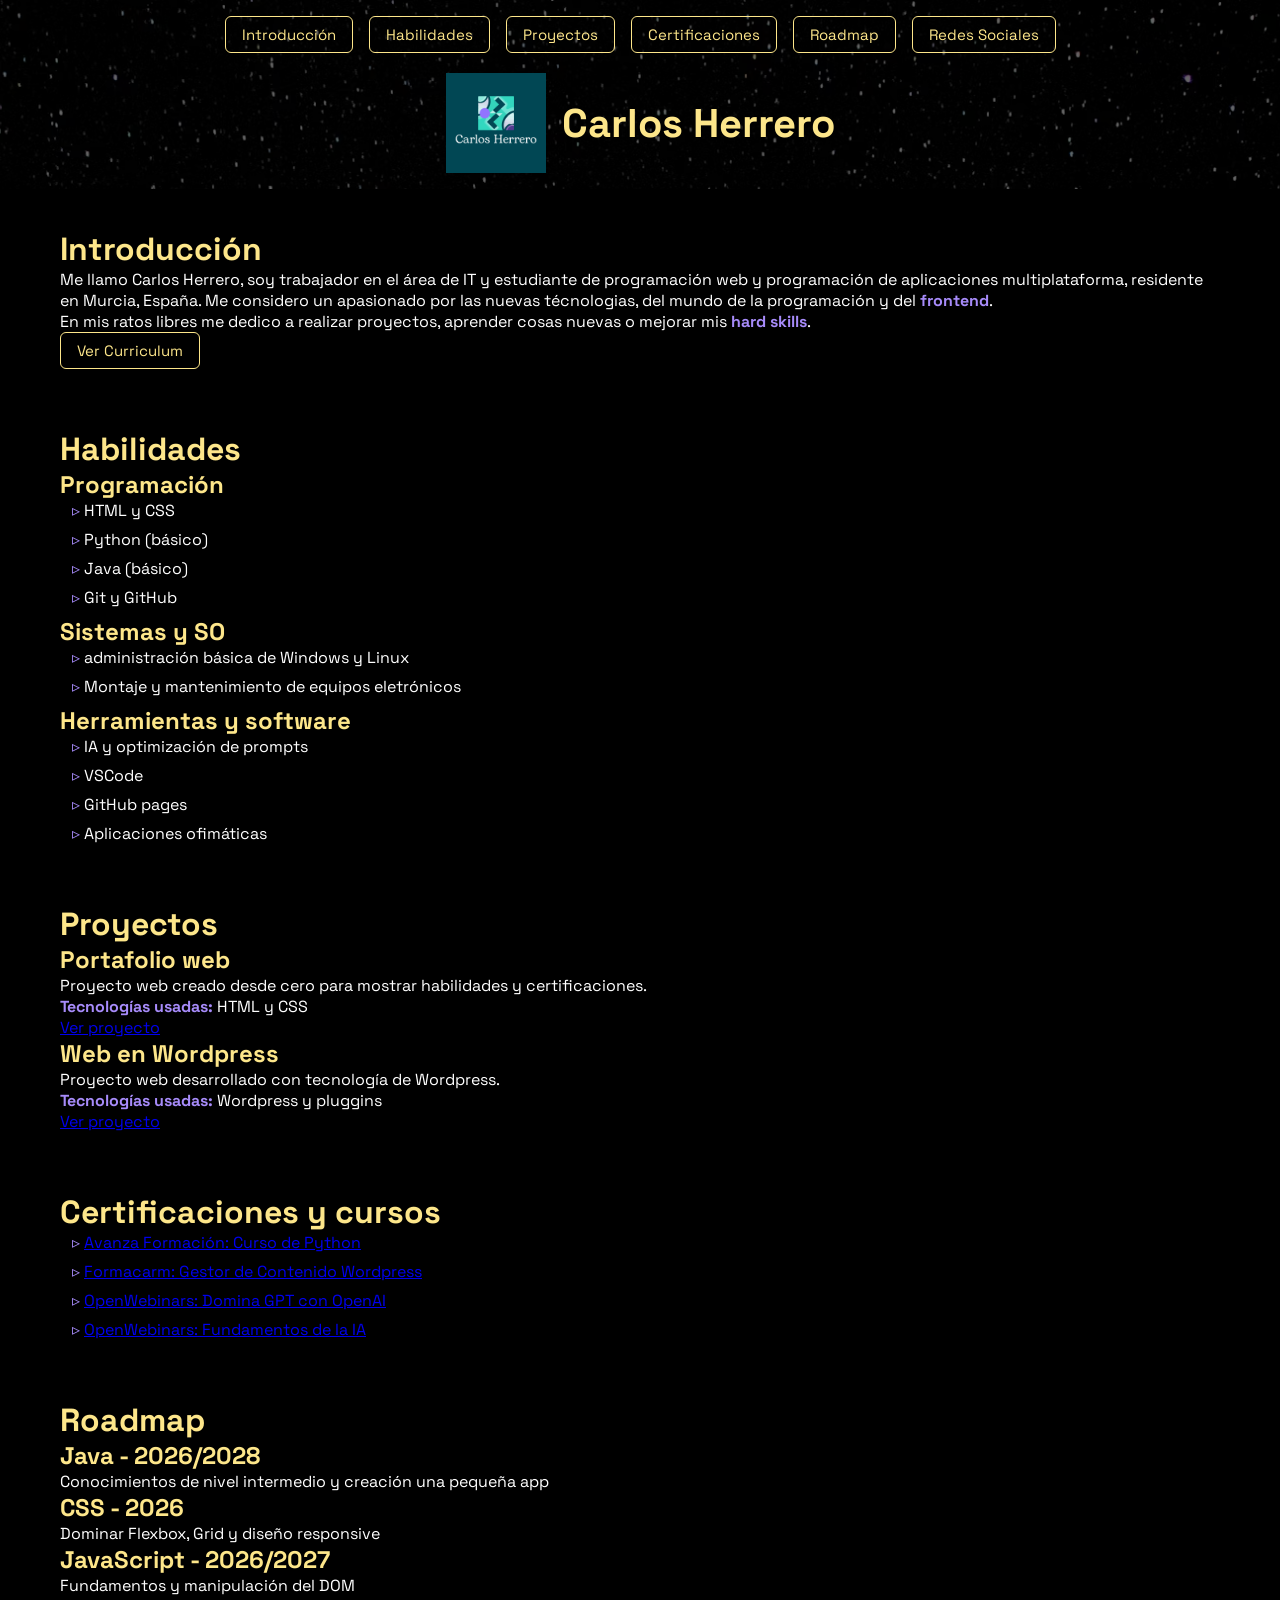
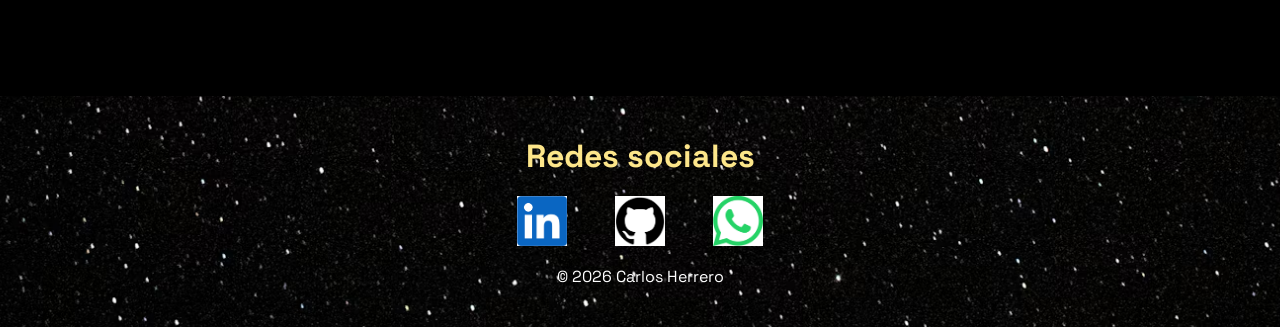
==== index.html @ c8655edd "Update CV link in index.html" ====
<!DOCTYPE html>
<html lang="es">

    <head>
        <meta charset="UTF-8">
        <meta name="viewport" content="width=device-width, initial-scale=1.0">
        <title>Portafolio de Carlos Herrero</title>
        <meta name="description" content="En esta página voy a diseñar mi portafolio profesional">
        <link rel="stylesheet" href="style.css">
    </head>

    <body>
        <!--Enlaces de la sección de introducción a HTML y su documentación
        https://www.w3.org/html/
        https://html.spec.whatwg.org/
        https://www.w3.org/blog/news/archives...
        https://developer.mozilla.org/es/docs...
        HTML Reference - https://htmlreference.io/Caracteres 
        especiales HTML - https://desarrolloweb.com/articulos/1...
        -->
      
        <header>
            
            <nav>
                    
                <button><a href="#introduccion">Introducción</a></button>
                <button><a href="#habilidades">Habilidades</a></button>
                <button><a href="#proyectos">Proyectos</a></button>
                <button><a href="#certificaciones">Certificaciones</a></button>
                <button><a href="#roadmap">Roadmap</a></button>
                <button><a href="#redessociales">Redes Sociales</a></button>
                 
            </nav> 
            <div class="logo-h1">
                <img class="logo" src="Imagenes/Portafolio de Diseño y Desarrollo Frontend Moderno.png" alt="Logotipo de Carlos Herrero">
            <h1>Carlos Herrero</h1>
            </div>

        </header>
        <main>            
            <section id="introduccion">
                <h2>Introducción</h2>
                <p>
                    Me llamo Carlos Herrero, soy trabajador en el área de IT y estudiante de programación web y programación de aplicaciones multiplataforma, residente en Murcia, España. Me considero un apasionado por las nuevas técnologias, del mundo de la programación y del <strong>frontend</strong>.<br>
                    En mis ratos libres me dedico a realizar proyectos, aprender cosas nuevas o mejorar mis <strong>hard skills</strong>.
                </p>
                <div class="boton-cv">
                    <button><a href="Imagenes/CV con QR.pdf" target="_blank" rel="noopener noreferrer">Ver Curriculum</a></button>
                </div>
            </section>
            
            <section id="habilidades">
                <h2>Habilidades</h2>
                <h3>Programación</h3>
                <ul>
                    <li>HTML y CSS</li>
                    <li>Python (básico)</li>
                    <li>Java (básico)</li>
                    <li>Git y GitHub</li>
                </ul>
                <h3>Sistemas y SO</h3>
                <ul>
                    <li>administración básica de Windows y Linux</li>
                    <li>Montaje y mantenimiento de equipos eletrónicos</li>
                </ul>
                <h3>Herramientas y software</h3>
                <ul>
                    <li>IA y optimización de prompts</li>
                    <li>VSCode</li>
                    <li>GitHub pages</li>
                    <li>Aplicaciones ofimáticas</li>
                </ul>
            </section>
            
            <section id="proyectos">
                <h2>Proyectos</h2>
                <article>
                    <h3>Portafolio web</h3>
                    <p>
                        Proyecto web creado desde cero para mostrar habilidades y certificaciones.
                    </p>
                    <p><strong> Tecnologías usadas:</strong> HTML y CSS</p>
                    <a href="https://github.com/HerreroDevWeb/carlos.github.io" target="_blank" rel="noopener noreferrer">Ver proyecto</a>
                </article>
                <article>
                    <h3>Web en Wordpress</h3>
                    <p>
                        Proyecto web desarrollado con tecnología de Wordpress.
                    </p>
                    <p><strong>Tecnologías usadas:</strong> Wordpress y pluggins</p>
                    <a href="http://carlos-herrero.kesug.com/WP1/" target="_blank" rel="noopener noreferrer">Ver proyecto</a>
                </article>
            </section>
            
            <section id="certificaciones">
                <h2>Certificaciones y cursos</h2>
                <ul>
                    <li><a href="Imagenes/DIPLOMA AVANZA CARLOS.pdf" target="_blank" rel="noopener noreferrer">Avanza Formación: Curso de Python</a></li>
                    <li><a href="Imagenes\certificado_150782_244.pdf" target="_blank" rel="noopener noreferrer">Formacarm: Gestor de Contenido Wordpress</a></li>
                    <li><a href="Imagenes\certificado_dominando_chatgpt_con_la_api_de_openai (1).pdf" target="_blank" rel="noopener noreferrer">OpenWebinars: Domina GPT con OpenAI</a></li>
                    <li><a href="Imagenes\certificado_fundamentos_de_la_inteligencia_artificial (1).pdf" target="_blank" rel="noopener noreferrer">OpenWebinars: Fundamentos de la IA</a></li>
                </ul>
            </section>
            
            <section id="roadmap">
                <h2>Roadmap</h2>
                <h3>Java - 2026/2028</h3>
                <p>
                    Conocimientos de nivel intermedio y creación una pequeña app
                </p>
                <h3>CSS - 2026</h3>
                <p>
                    Dominar Flexbox, Grid y diseño responsive
                </p>
                <h3>JavaScript - 2026/2027</h3>
                <p>
                    Fundamentos y manipulación del DOM
                </p>
            </section>
        </main>
        <footer id="redessociales">
            <h2>Redes sociales</h2>
            <div class="iconos-redes">
                <a href="https://www.linkedin.com/in/carlos-herrero-solá" target="_blank" rel="noopener noreferrer"><img class="redes" src="Imagenes\Linkedin.png" alt="Linkedin"></a><br>
                <a href="https://github.com/HerreroDevWeb" target="_blank" rel="noopener noreferrer"><img class="redes" src="Imagenes\GitHub.png" alt="GitHub"></a><br>
                <a href="https://wa.me/34613026370" target="_blank" rel="noopener noreferrer"><img class="redes" src="Imagenes\whatsapp (1).png" alt="WhatsApp"></a>
            </div>
            <p>© 2026 Carlos Herrero</p>
        </footer>
    </body>
</html>
---- style.css ----
@import url("https://fonts.googleapis.com/css2?family=Space+Grotesk&display=swap");
/*-----------Variables y Reset----------------*/
* {
    margin: 0;
    padding: 0;
    box-sizing: border-box;
}

:root {

} 
/*----------------Estilos Generales------------------*/
body {
    background-image: url(Imagenes/espacio.avif); /*Añade una imagen de fondo de pantalla*/
    background-size: cover;
    background-position: center;
    min-height: 100vh;
    font-family: "Space Grotesk", sans-serif;
} 

body h2 {
    color: #fde68a;
    font-size: 32px;
}

body h3 {
    color:#fde68a;
    font-size: 24px;
}
/*------------------Header------------------*/
header .logo {
    width: 100px;
    height: 100px;
}

.logo-h1 {
    display: flex;
    align-items: center;
    gap: 16px;
}

header {
    display: flex; /*Coloca los objetos en horizontal*/
    align-items: center; /*Centra los elementos*/
    justify-content: space-between; /*Distribuye los elementos horizontales empujando el primero a la izquierda y el últim a la derecha*/
    padding: 16px 32px; /*Añade espacio interior en el header*/
    background-color: rgba(0,0,0,0.6);
    /*backdrop-filter: blur(0px); Efecto cristal*/
    flex-direction: column; /* apila elementos en vertical */
    gap: 20px; /*Crea espacio*/
}

h1 {
    color:#fde68a;
    font-size: 40px;
    text-align: center;
}

header nav {
    display: flex;
    gap: 16px;
}

header nav button {
    background-color: transparent;
    border: 1px solid #fde68a;
    border-radius: 6px;
    padding: 8px 16px;
    cursor: pointer; /*Cursor de mano al pasar*/
} 

header nav button a {
    color: #fde68a;
    text-decoration: none;
    font-family: "Space Grotesk", sans-serif;
    font-size: 15px;
}

header nav button:hover {
    background-color: #fde68a; /*Fondo amarillo al pasar el cursos*/
}

header nav button:hover a {
    color: black;
}

/*-------------Main y secciones-----------------*/
main {
    background-color: black;
    padding: 40px 60px; /*Añade espacio interior*/
}

main p {
    font-size: 16px;
    color: white;
}

main p strong {
    color: #a78bfa;
}

main ul li {
    color: white;
    margin-bottom: 8px; /*Espacio entre items */
    list-style: none; /*quita el punto negro */
    padding-left: 12px;
}

main ul li::before {
    content: "▹ "; /*Añade un simbolo*/
    color: #a78bfa;
}

section {
    color: white;
    margin-bottom: 60px; /*Espacio entre secciones*/
} 
/*-------------Componentes---------*/

button {
     background-color: transparent;
    border: 1px solid #fde68a;
    border-radius: 6px;
    padding: 8px 16px;
    cursor: pointer; /*Cursor de mano al pasar*/
}

button a {
    color: #fde68a;
    text-decoration: none;
    font-family: "Space Grotesk", sans-serif;
    font-size: 15px;
}

button:hover {
    background-color: #fde68a; /*Fondo amarillo al pasar el cursos*/
}

button:hover a {
    color: black;
}

.boton-cv {
    padding: 0px;
}

/*---------------Footer--------------*/
footer {
    display: flex;
    color: white;
    text-align: center;
    justify-content: center;
    flex-direction: column;
    gap: 20px;
    align-items: center;
    padding: 40px 60px; /*Aumenta el espacio interior*/
} 

.redes {
    width: 50px;
    height: 50px;
}

.iconos-redes {
    width: 50px;
    height: 50px;
    display: flex;
    flex-direction: row;
    justify-content: center;
    gap: 24px;
}
/*-------------Responsive-----------------*/
@media (max-width: 768px) {

}
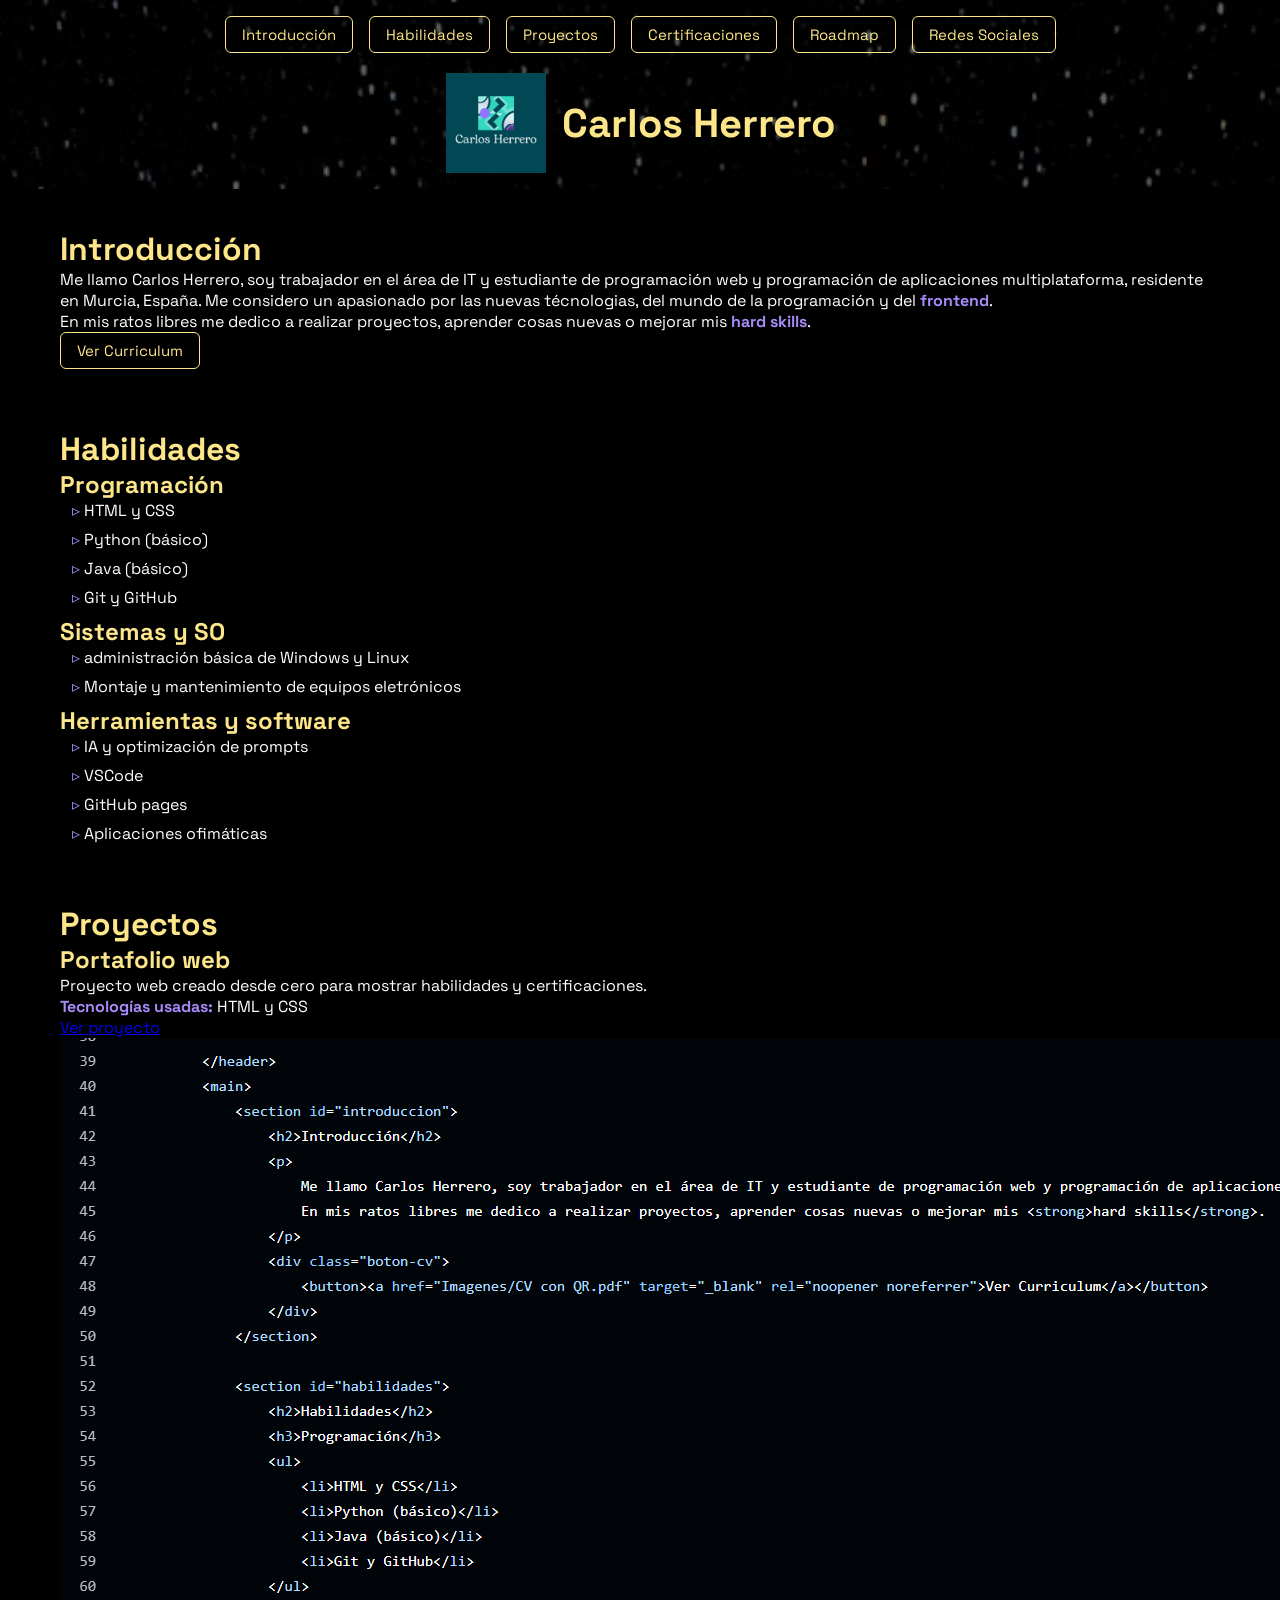
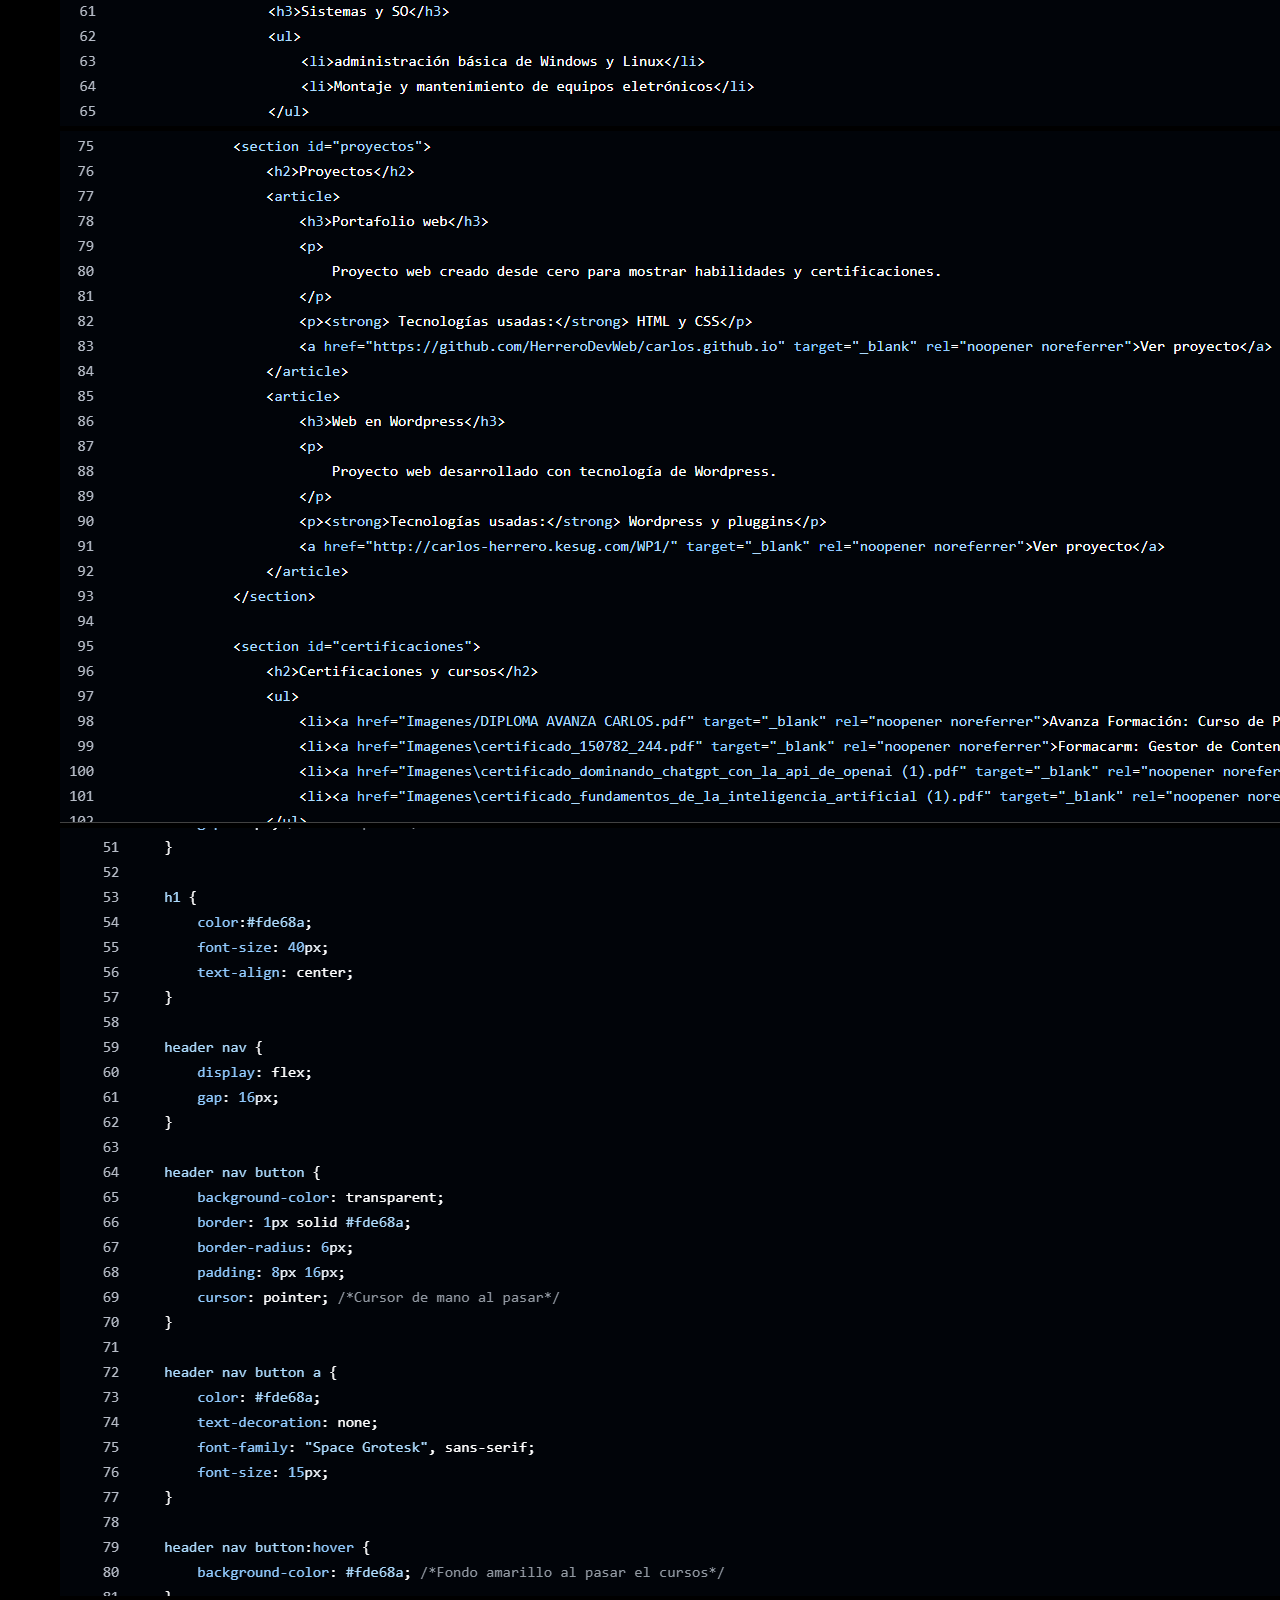
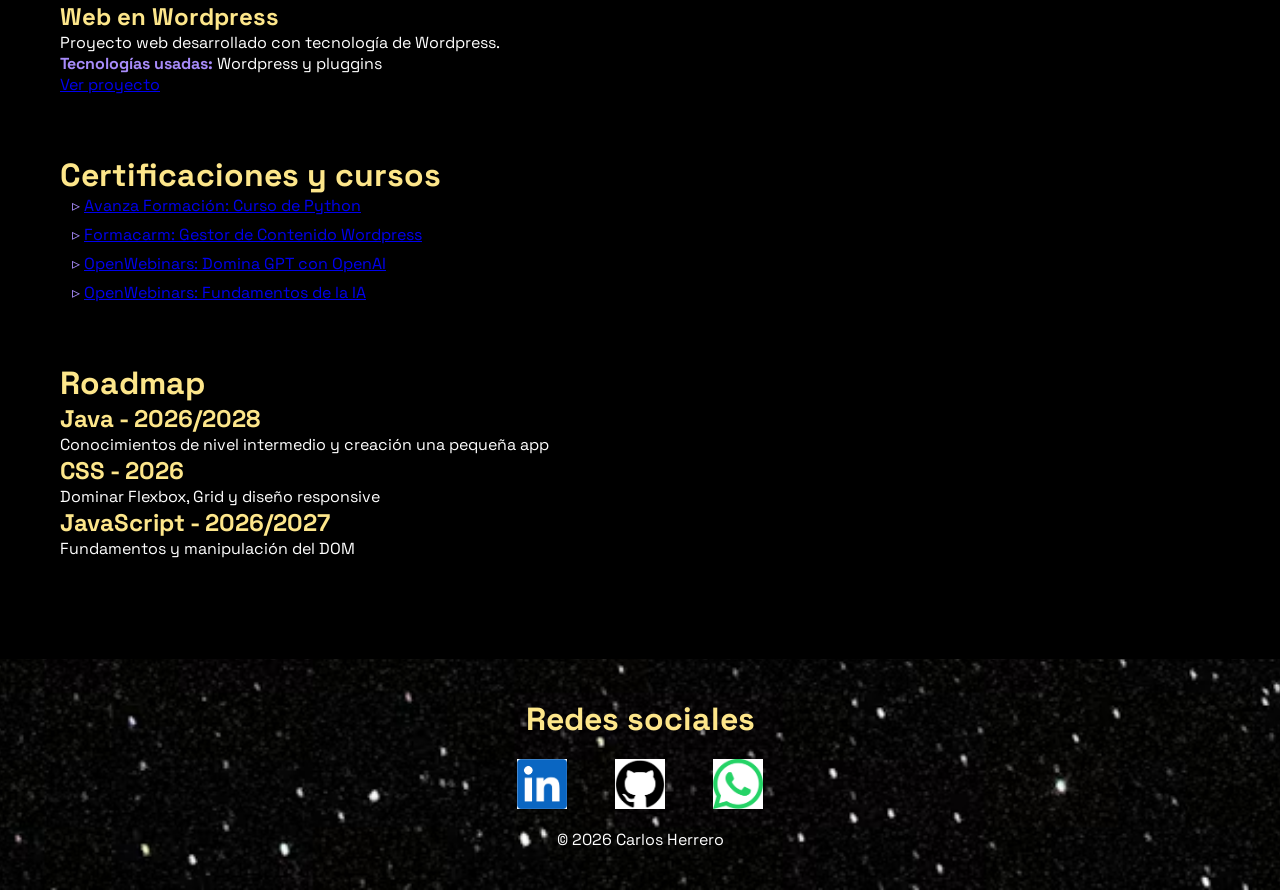
==== commit 7980ea62: "Add image gallery section to index.html" ====
--- a/index.html
+++ b/index.html
@@ -81,6 +81,11 @@
                     </p>
                     <p><strong> Tecnologías usadas:</strong> HTML y CSS</p>
                     <a href="https://github.com/HerreroDevWeb/carlos.github.io" target="_blank" rel="noopener noreferrer">Ver proyecto</a>
+                    <div class="html-imagenes">
+                        <img class="proyectohtml-imagen" src="Imagenes/html1.png" alt="imagen HTML 1">
+                        <img class="proyectohtml-imagen" src="Imagenes/html2.png" alt="imagen HTML 2">
+                        <img class="proyectohtml-imagen" src="Imagenes/css1.png" alt="Imagen CSS 1">
+                    </div>
                 </article>
                 <article>
                     <h3>Web en Wordpress</h3>
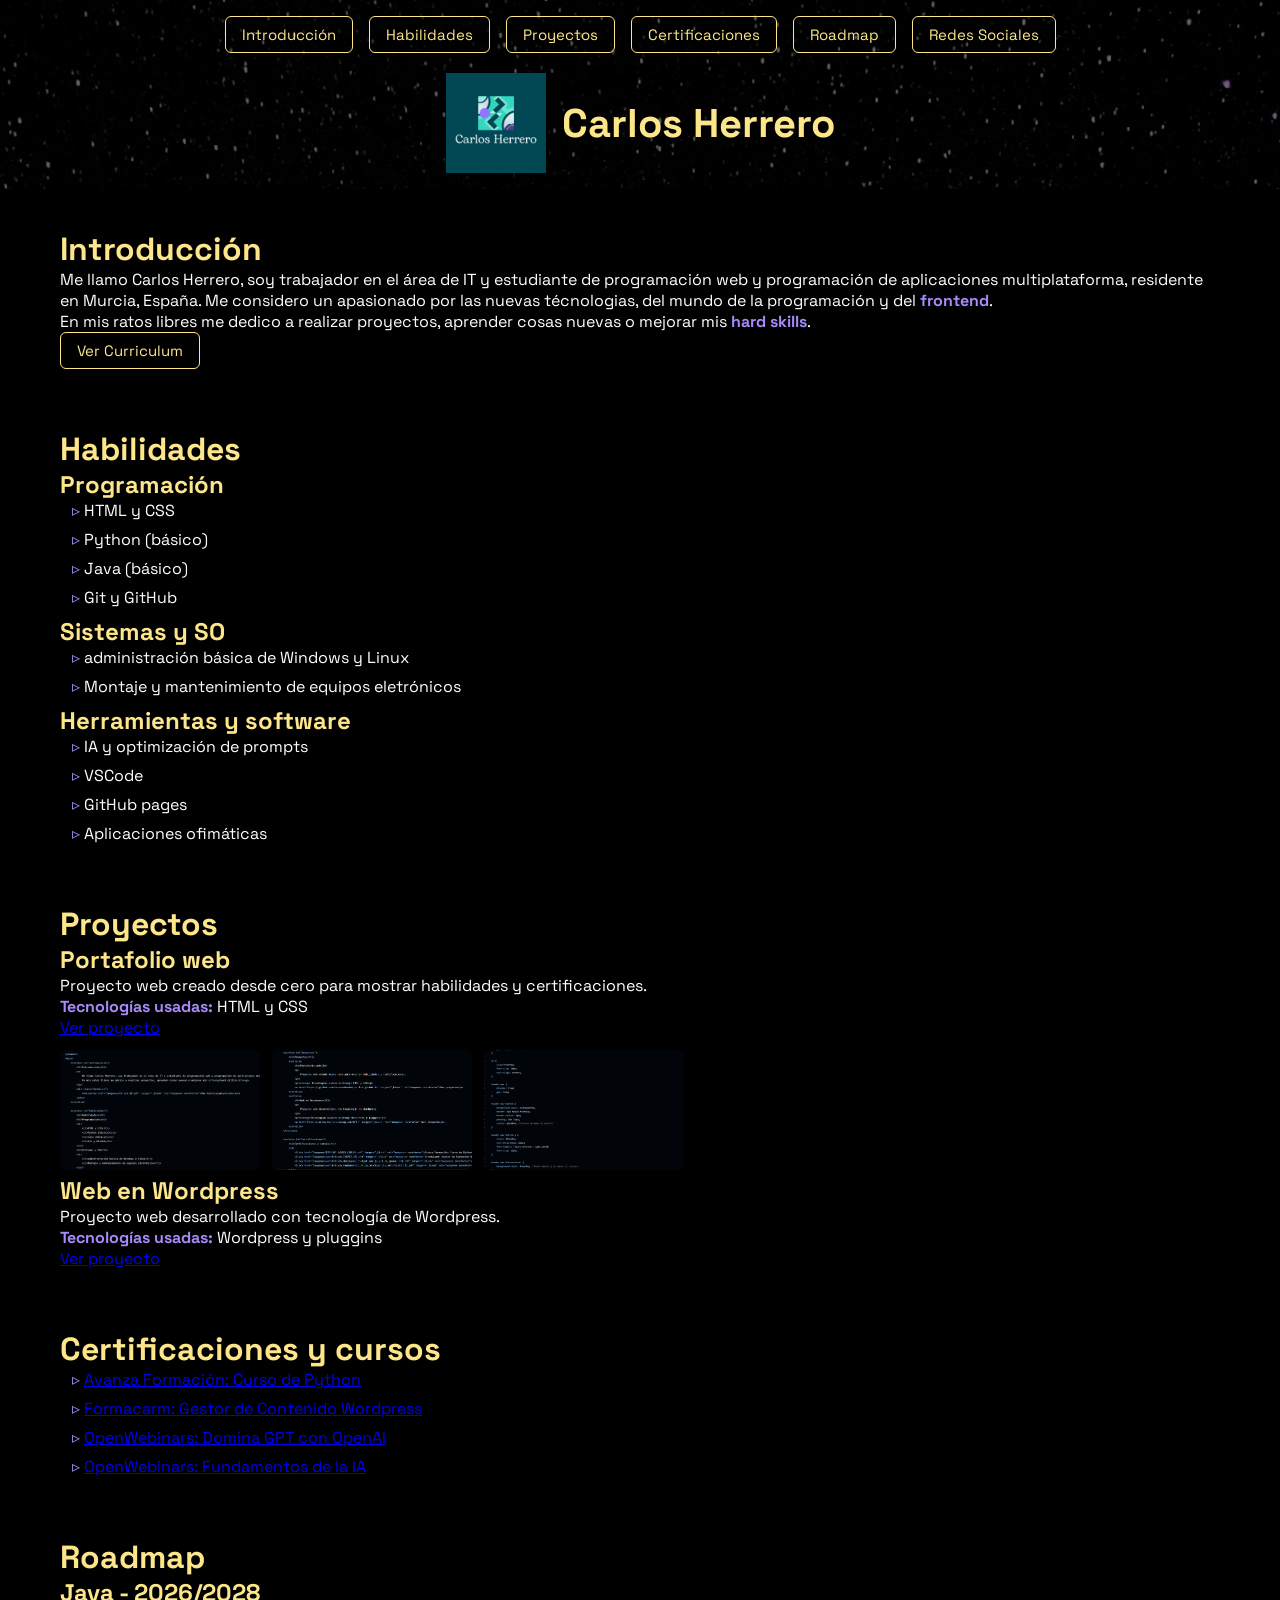
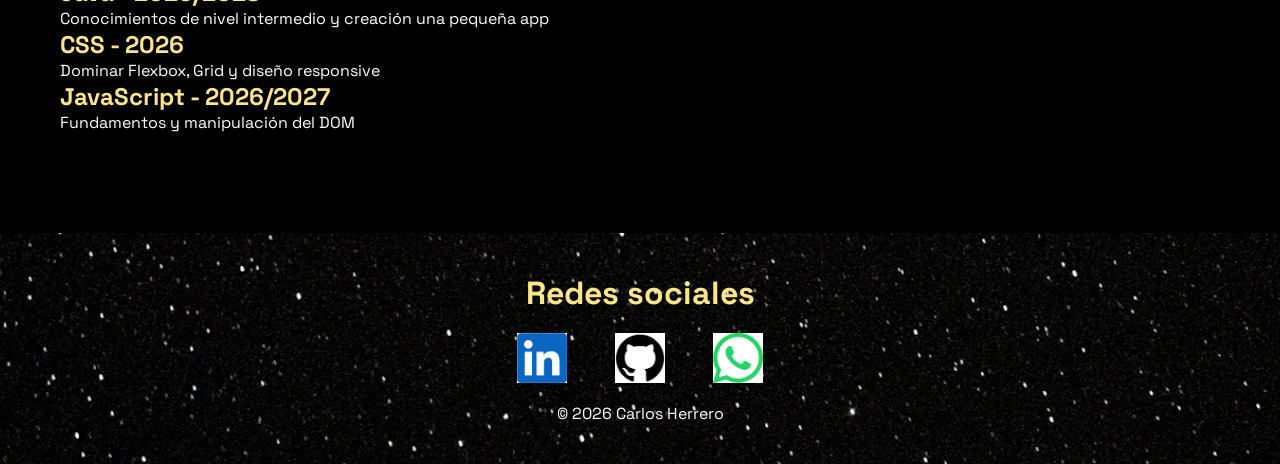
==== commit b0541b5b: "Wrap images in anchor tags for clickable links" ====
--- a/index.html
+++ b/index.html
@@ -82,9 +82,9 @@
                     <p><strong> Tecnologías usadas:</strong> HTML y CSS</p>
                     <a href="https://github.com/HerreroDevWeb/carlos.github.io" target="_blank" rel="noopener noreferrer">Ver proyecto</a>
                     <div class="html-imagenes">
-                        <img class="proyectohtml-imagen" src="Imagenes/html1.png" alt="imagen HTML 1">
-                        <img class="proyectohtml-imagen" src="Imagenes/html2.png" alt="imagen HTML 2">
-                        <img class="proyectohtml-imagen" src="Imagenes/css1.png" alt="Imagen CSS 1">
+                        <a href="Imagenes/html1.png" target="_blank"><img class="proyectohtml-imagen" src="Imagenes/html1.png" alt="imagen HTML 1"></a>
+                        <a href="Imagenes/html2.png" target="_blank"><img class="proyectohtml-imagen" src="Imagenes/html2.png" alt="imagen HTML 2"></a>
+                        <a href="Imagenes/css1.png" target="_blank"><img class="proyectohtml-imagen" src="Imagenes/css1.png" alt="Imagen CSS 1"></a>
                     </div>
                 </article>
                 <article>
--- a/style.css
+++ b/style.css
@@ -115,6 +115,21 @@
     color: white;
     margin-bottom: 60px; /*Espacio entre secciones*/
 } 
+
+.proyectohtml-imagen {
+    width: 200px;  /* o el tamaño que quieras */
+    height: 120px;
+    object-fit: cover; /* recorta la imagen para que encaje */
+    border-radius: 6px; /* bordes redondeados, queda mejor */
+}
+
+.html-imagenes {
+    display: flex;
+    gap: 12px;
+    margin-top: 12px;
+    flex-wrap: wrap; /* si no caben, saltan a la siguiente línea */
+}
+
 /*-------------Componentes---------*/
 
 button {
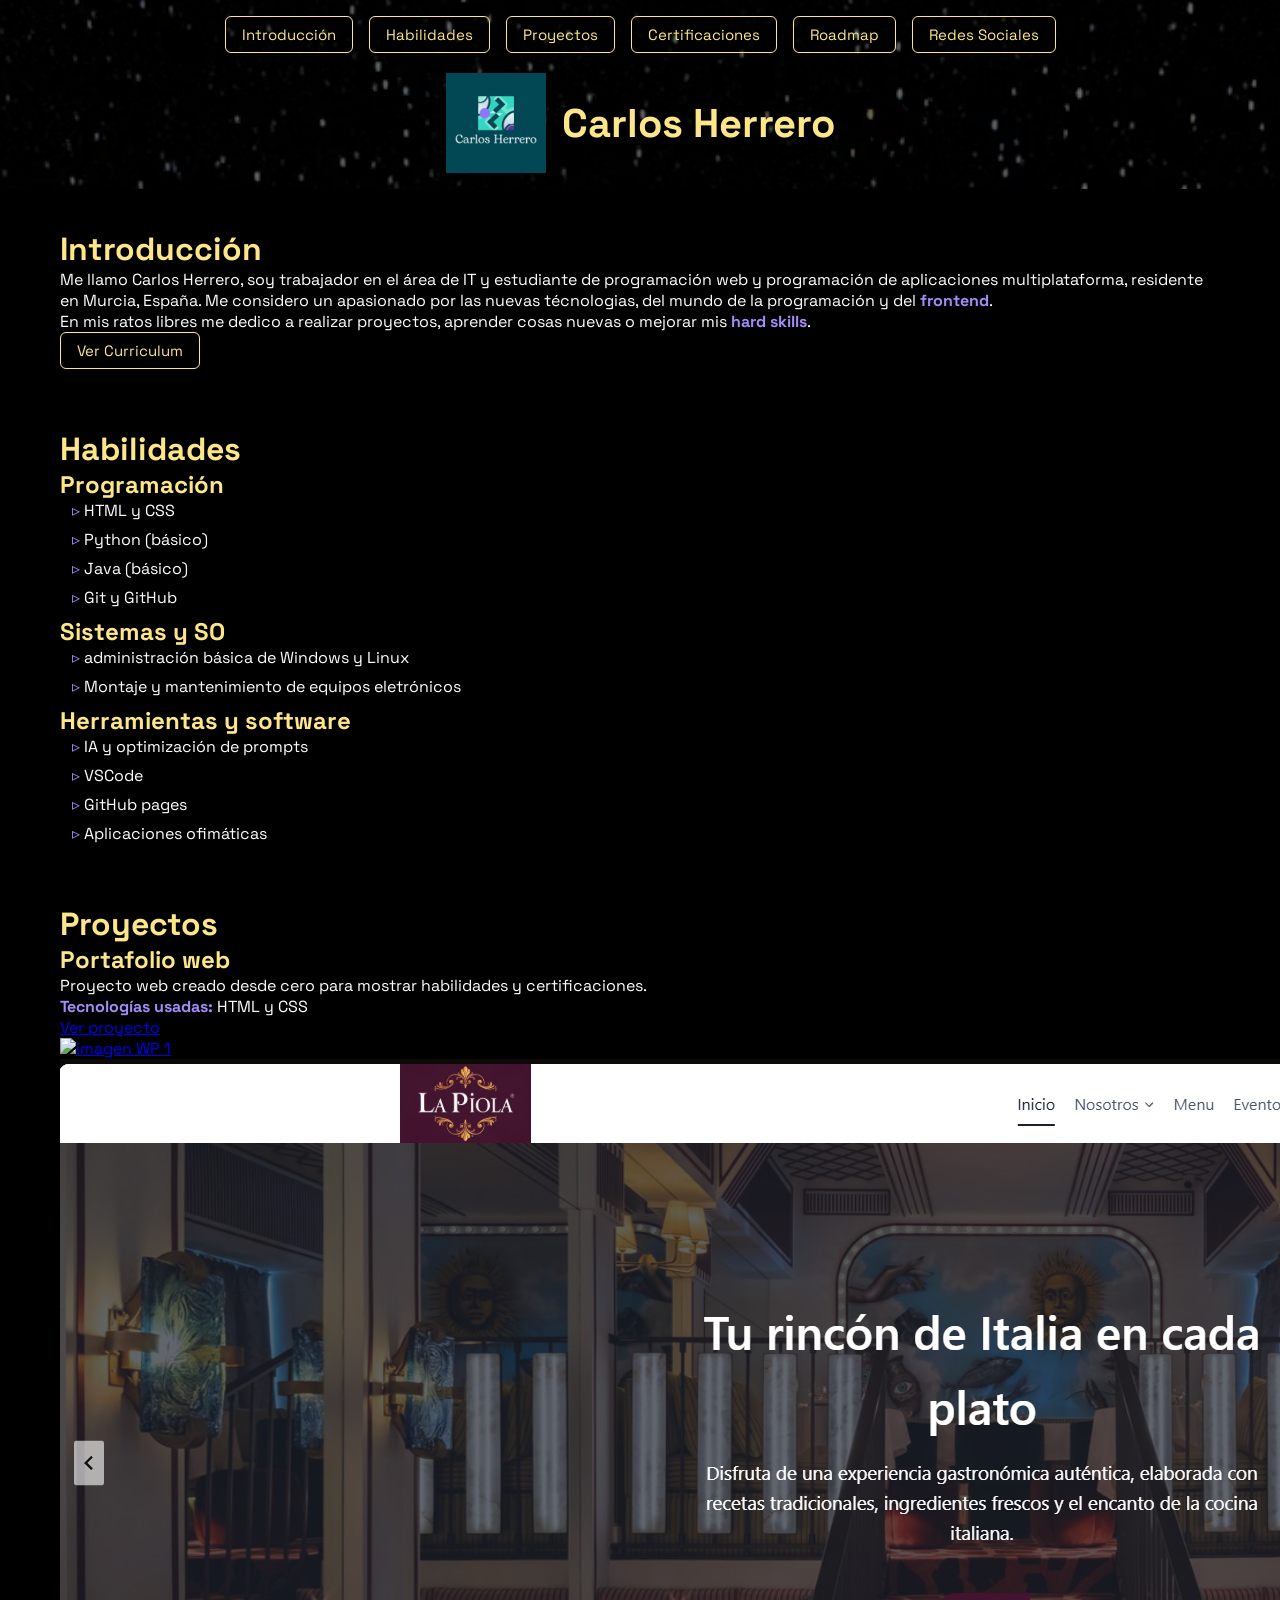
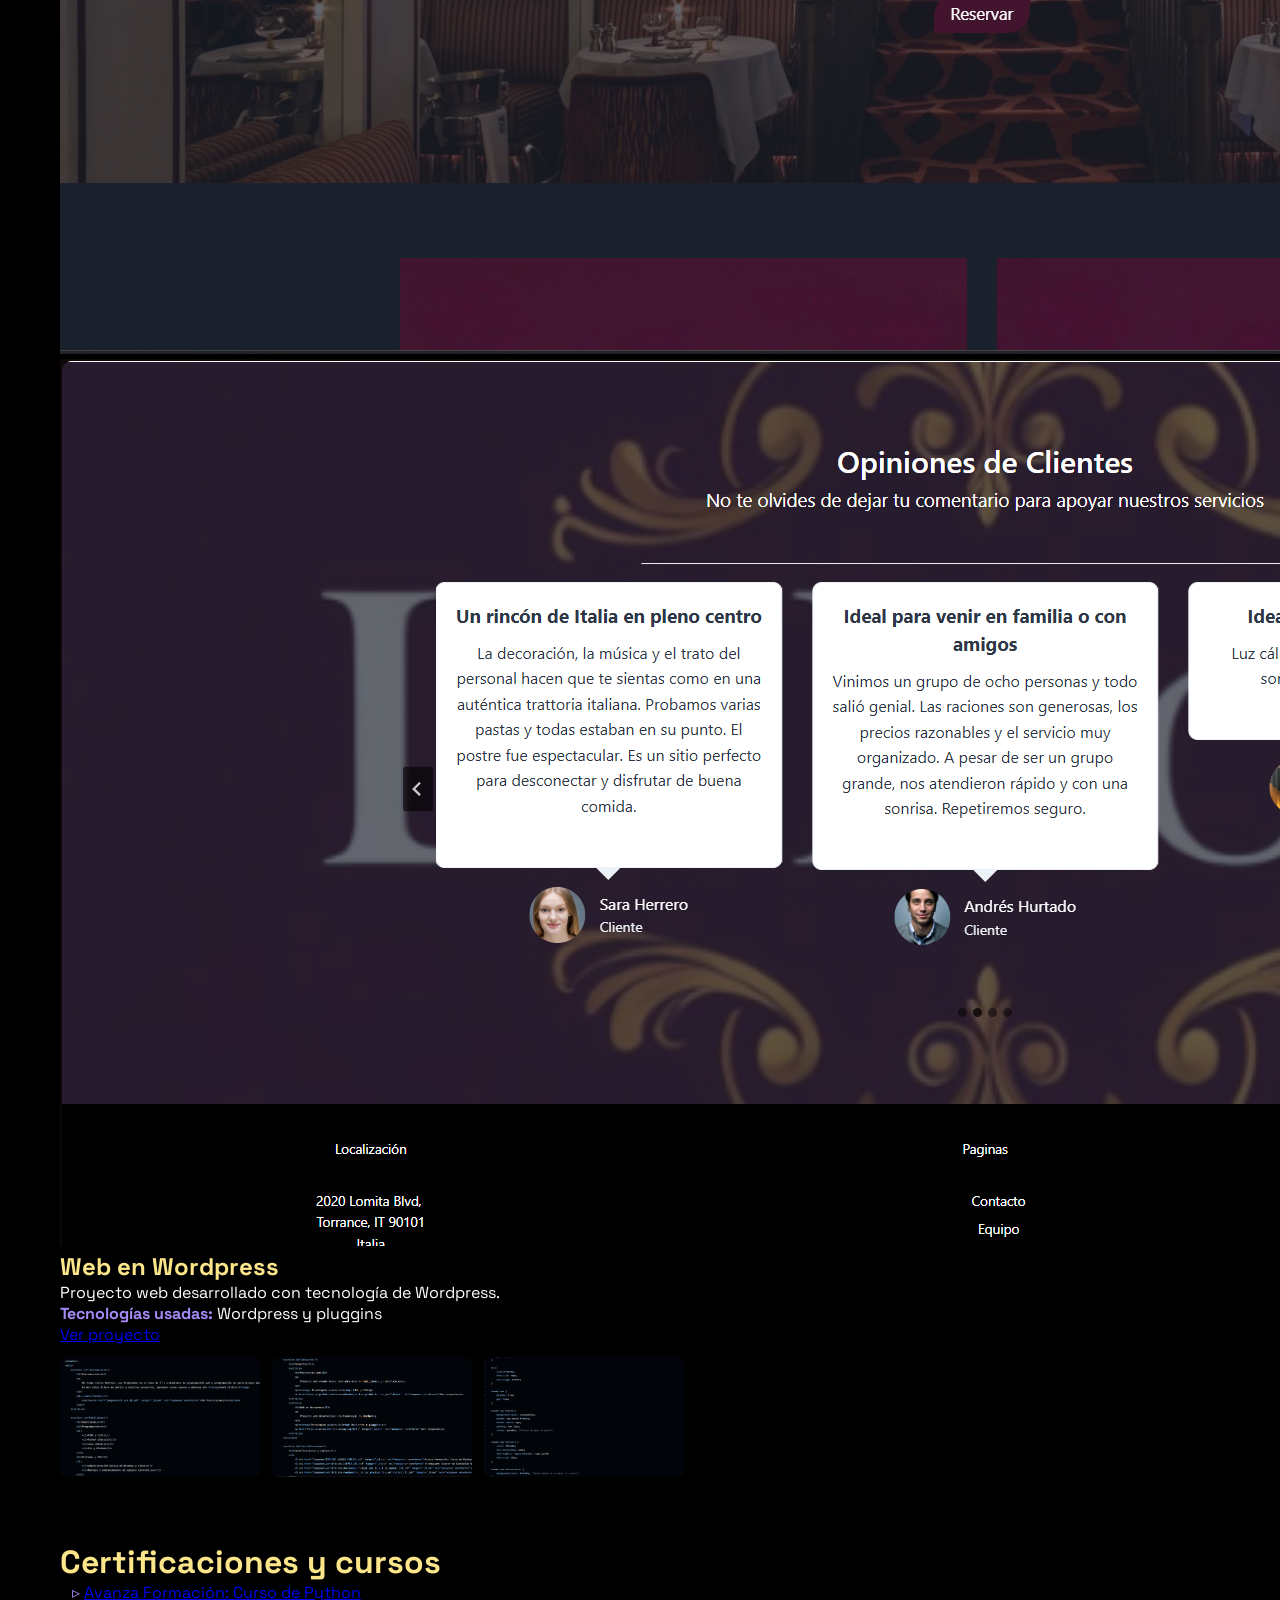
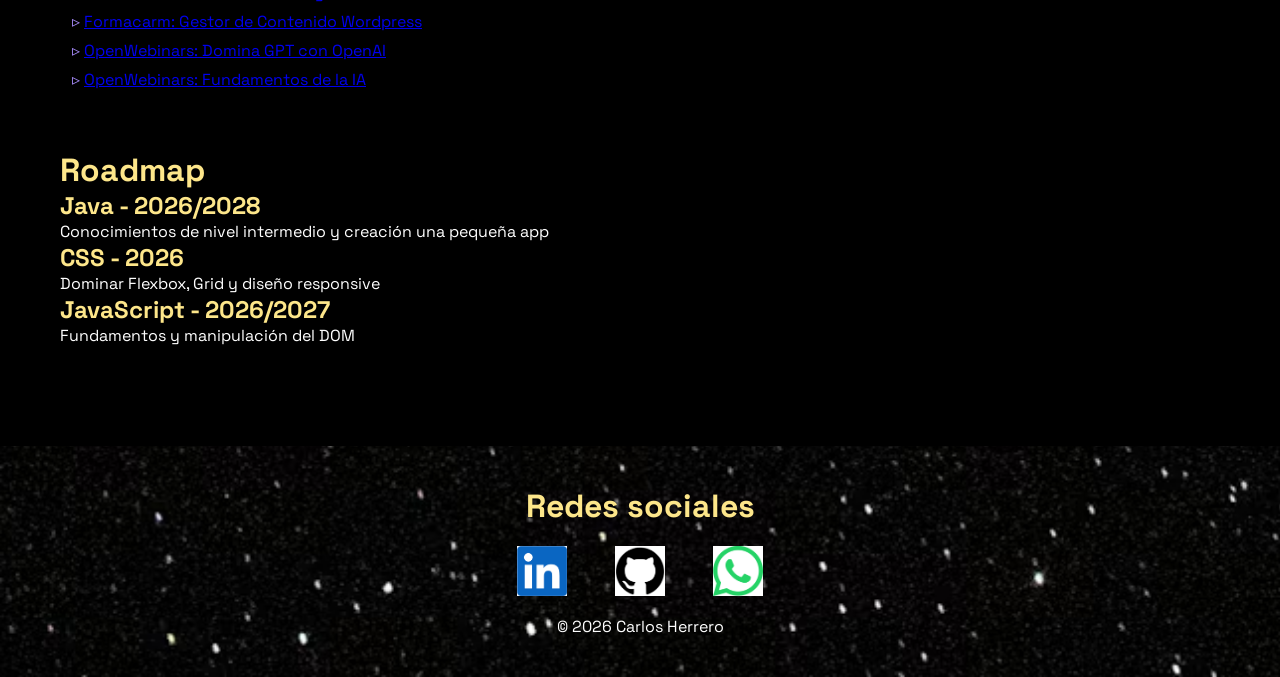
==== commit 25d47098: "Update image sections for HTML and WordPress projects" ====
--- a/index.html
+++ b/index.html
@@ -81,10 +81,10 @@
                     </p>
                     <p><strong> Tecnologías usadas:</strong> HTML y CSS</p>
                     <a href="https://github.com/HerreroDevWeb/carlos.github.io" target="_blank" rel="noopener noreferrer">Ver proyecto</a>
-                    <div class="html-imagenes">
-                        <a href="Imagenes/html1.png" target="_blank"><img class="proyectohtml-imagen" src="Imagenes/html1.png" alt="imagen HTML 1"></a>
-                        <a href="Imagenes/html2.png" target="_blank"><img class="proyectohtml-imagen" src="Imagenes/html2.png" alt="imagen HTML 2"></a>
-                        <a href="Imagenes/css1.png" target="_blank"><img class="proyectohtml-imagen" src="Imagenes/css1.png" alt="Imagen CSS 1"></a>
+                    <div class="wp-imagenes">
+                        <a href="Imagenes/CreacionWP.png" target="_blank"><img class="proyectowp-imagen" src="Imagenes/CreacionWP.png" alt="imagen WP 1"></a>
+                        <a href="Imagenes/2fotos.png" target="_blank"><img class="proyectowp-imagen" src="Imagenes/2fotos.png" alt="imagen WP 2"></a>
+                        <a href="Imagenes/Reseñas.png" target="_blank"><img class="proyectowp-imagen" src="Imagenes/Reseñas.png" alt="Imagen WP 3"></a>
                     </div>
                 </article>
                 <article>
@@ -94,6 +94,11 @@
                     </p>
                     <p><strong>Tecnologías usadas:</strong> Wordpress y pluggins</p>
                     <a href="http://carlos-herrero.kesug.com/WP1/" target="_blank" rel="noopener noreferrer">Ver proyecto</a>
+                    <div class="html-imagenes">
+                        <a href="Imagenes/html1.png" target="_blank"><img class="proyectohtml-imagen" src="Imagenes/html1.png" alt="imagen HTML 1"></a>
+                        <a href="Imagenes/html2.png" target="_blank"><img class="proyectohtml-imagen" src="Imagenes/html2.png" alt="imagen HTML 2"></a>
+                        <a href="Imagenes/css1.png" target="_blank"><img class="proyectohtml-imagen" src="Imagenes/css1.png" alt="Imagen CSS 1"></a>
+                    </div>
                 </article>
             </section>
             
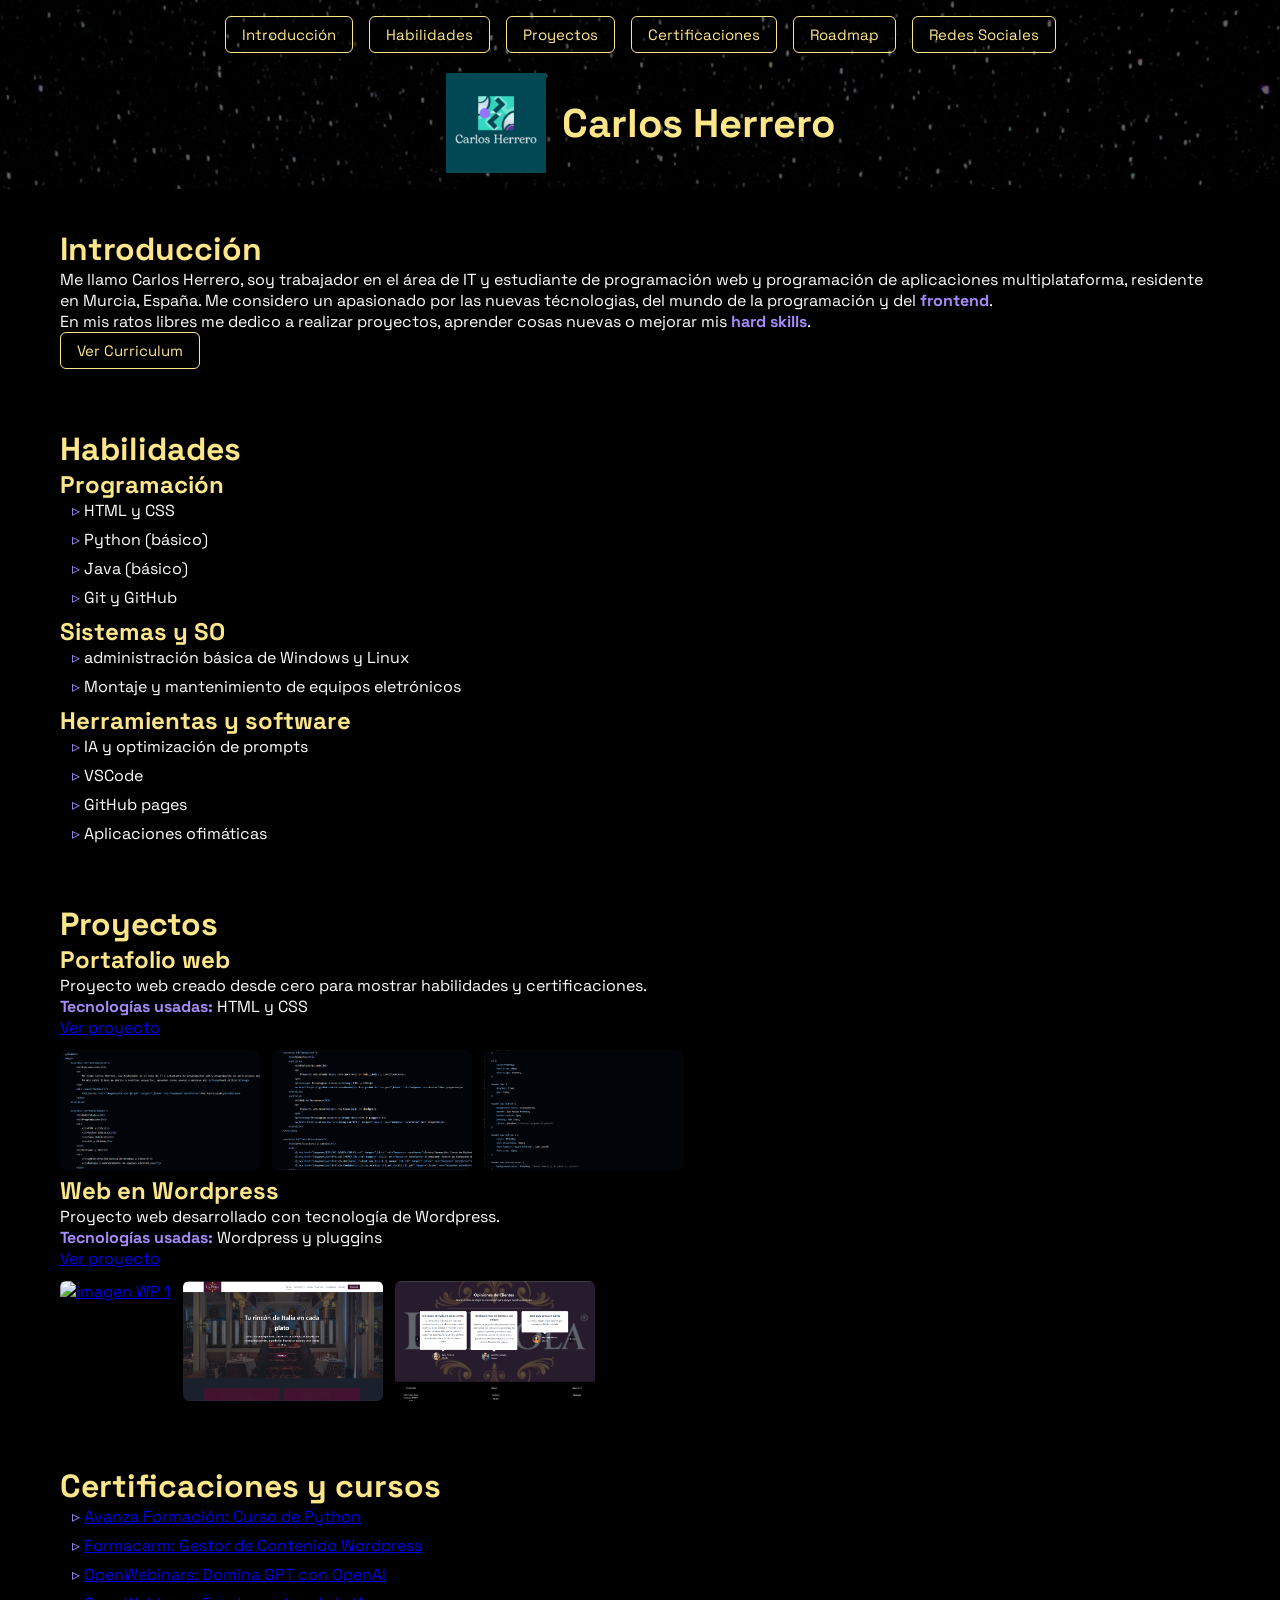
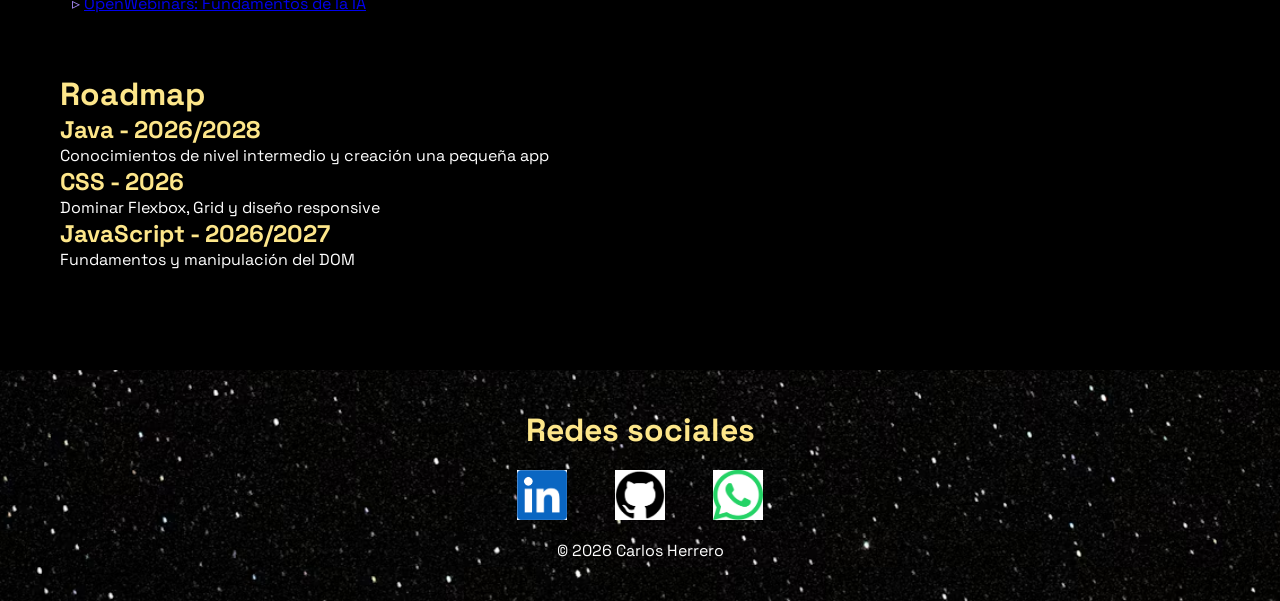
==== commit f7078a41: "Swap image sections for HTML and WordPress projects" ====
--- a/index.html
+++ b/index.html
@@ -81,10 +81,10 @@
                     </p>
                     <p><strong> Tecnologías usadas:</strong> HTML y CSS</p>
                     <a href="https://github.com/HerreroDevWeb/carlos.github.io" target="_blank" rel="noopener noreferrer">Ver proyecto</a>
-                    <div class="wp-imagenes">
-                        <a href="Imagenes/CreacionWP.png" target="_blank"><img class="proyectowp-imagen" src="Imagenes/CreacionWP.png" alt="imagen WP 1"></a>
-                        <a href="Imagenes/2fotos.png" target="_blank"><img class="proyectowp-imagen" src="Imagenes/2fotos.png" alt="imagen WP 2"></a>
-                        <a href="Imagenes/Reseñas.png" target="_blank"><img class="proyectowp-imagen" src="Imagenes/Reseñas.png" alt="Imagen WP 3"></a>
+                    <div class="html-imagenes">
+                        <a href="Imagenes/html1.png" target="_blank"><img class="proyectohtml-imagen" src="Imagenes/html1.png" alt="imagen HTML 1"></a>
+                        <a href="Imagenes/html2.png" target="_blank"><img class="proyectohtml-imagen" src="Imagenes/html2.png" alt="imagen HTML 2"></a>
+                        <a href="Imagenes/css1.png" target="_blank"><img class="proyectohtml-imagen" src="Imagenes/css1.png" alt="Imagen CSS 1"></a>
                     </div>
                 </article>
                 <article>
@@ -94,10 +94,10 @@
                     </p>
                     <p><strong>Tecnologías usadas:</strong> Wordpress y pluggins</p>
                     <a href="http://carlos-herrero.kesug.com/WP1/" target="_blank" rel="noopener noreferrer">Ver proyecto</a>
-                    <div class="html-imagenes">
-                        <a href="Imagenes/html1.png" target="_blank"><img class="proyectohtml-imagen" src="Imagenes/html1.png" alt="imagen HTML 1"></a>
-                        <a href="Imagenes/html2.png" target="_blank"><img class="proyectohtml-imagen" src="Imagenes/html2.png" alt="imagen HTML 2"></a>
-                        <a href="Imagenes/css1.png" target="_blank"><img class="proyectohtml-imagen" src="Imagenes/css1.png" alt="Imagen CSS 1"></a>
+                    <div class="wp-imagenes">
+                        <a href="Imagenes/CreacionWP.png" target="_blank"><img class="proyectowp-imagen" src="Imagenes/CreacionWP.png" alt="imagen WP 1"></a>
+                        <a href="Imagenes/2fotos.png" target="_blank"><img class="proyectowp-imagen" src="Imagenes/2fotos.png" alt="imagen WP 2"></a>
+                        <a href="Imagenes/Reseñas.png" target="_blank"><img class="proyectowp-imagen" src="Imagenes/Reseñas.png" alt="Imagen WP 3"></a>
                     </div>
                 </article>
             </section>
--- a/style.css
+++ b/style.css
@@ -123,7 +123,21 @@
     border-radius: 6px; /* bordes redondeados, queda mejor */
 }
 
+.proyectowp-imagen {
+    width: 200px;  /* o el tamaño que quieras */
+    height: 120px;
+    object-fit: cover; /* recorta la imagen para que encaje */
+    border-radius: 6px; /* bordes redondeados, queda mejor */
+}
+
 .html-imagenes {
+    display: flex;
+    gap: 12px;
+    margin-top: 12px;
+    flex-wrap: wrap; /* si no caben, saltan a la siguiente línea */
+}
+
+.wp-imagenes {
     display: flex;
     gap: 12px;
     margin-top: 12px;
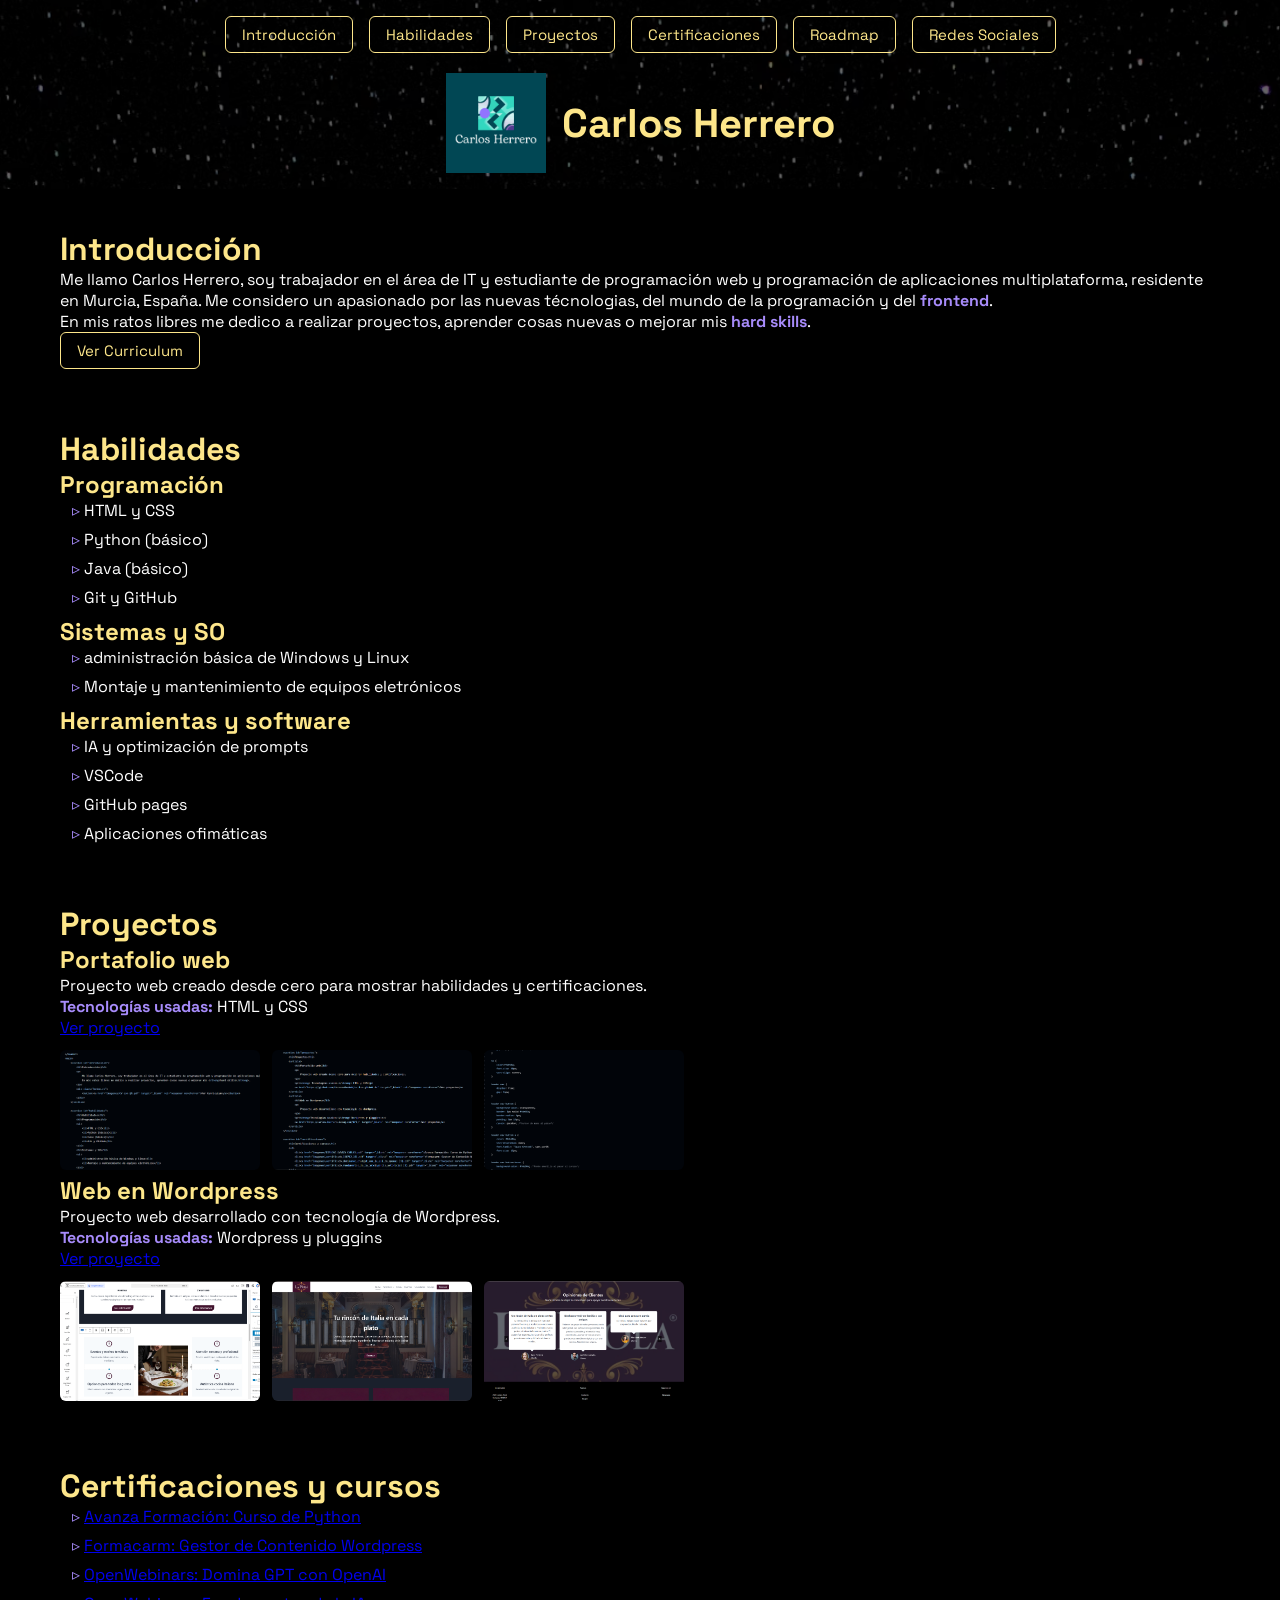
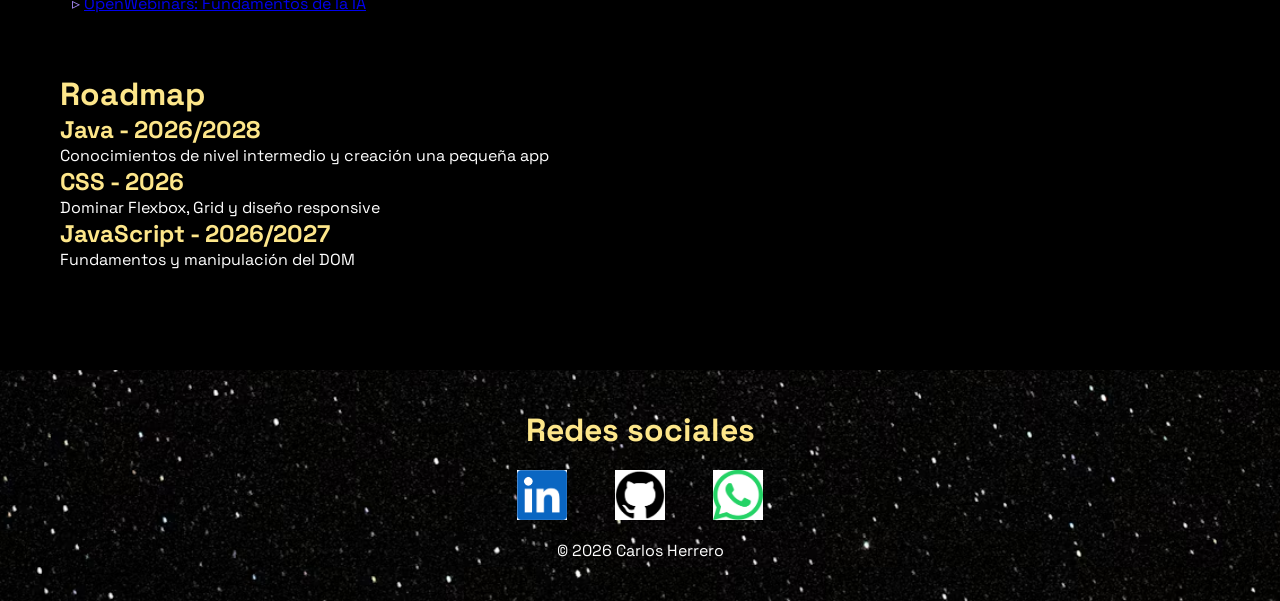
==== commit f7085f7a: "Fix image links in index.html" ====
--- a/index.html
+++ b/index.html
@@ -95,8 +95,8 @@
                     <p><strong>Tecnologías usadas:</strong> Wordpress y pluggins</p>
                     <a href="http://carlos-herrero.kesug.com/WP1/" target="_blank" rel="noopener noreferrer">Ver proyecto</a>
                     <div class="wp-imagenes">
-                        <a href="Imagenes/CreacionWP.png" target="_blank"><img class="proyectowp-imagen" src="Imagenes/CreacionWP.png" alt="imagen WP 1"></a>
-                        <a href="Imagenes/2fotos.png" target="_blank"><img class="proyectowp-imagen" src="Imagenes/2fotos.png" alt="imagen WP 2"></a>
+                        <a href="Imagenes/CreaciónWP.png" target="_blank"><img class="proyectowp-imagen" src="Imagenes/CreaciónWP.png" alt="imagen WP 1"></a>
+                        <a href="Imagenes/2fotos.png" target="_blank"><img class="proyectowp-imagen"src="Imagenes/2fotos.png" alt="imagen WP 2"></a>
                         <a href="Imagenes/Reseñas.png" target="_blank"><img class="proyectowp-imagen" src="Imagenes/Reseñas.png" alt="Imagen WP 3"></a>
                     </div>
                 </article>
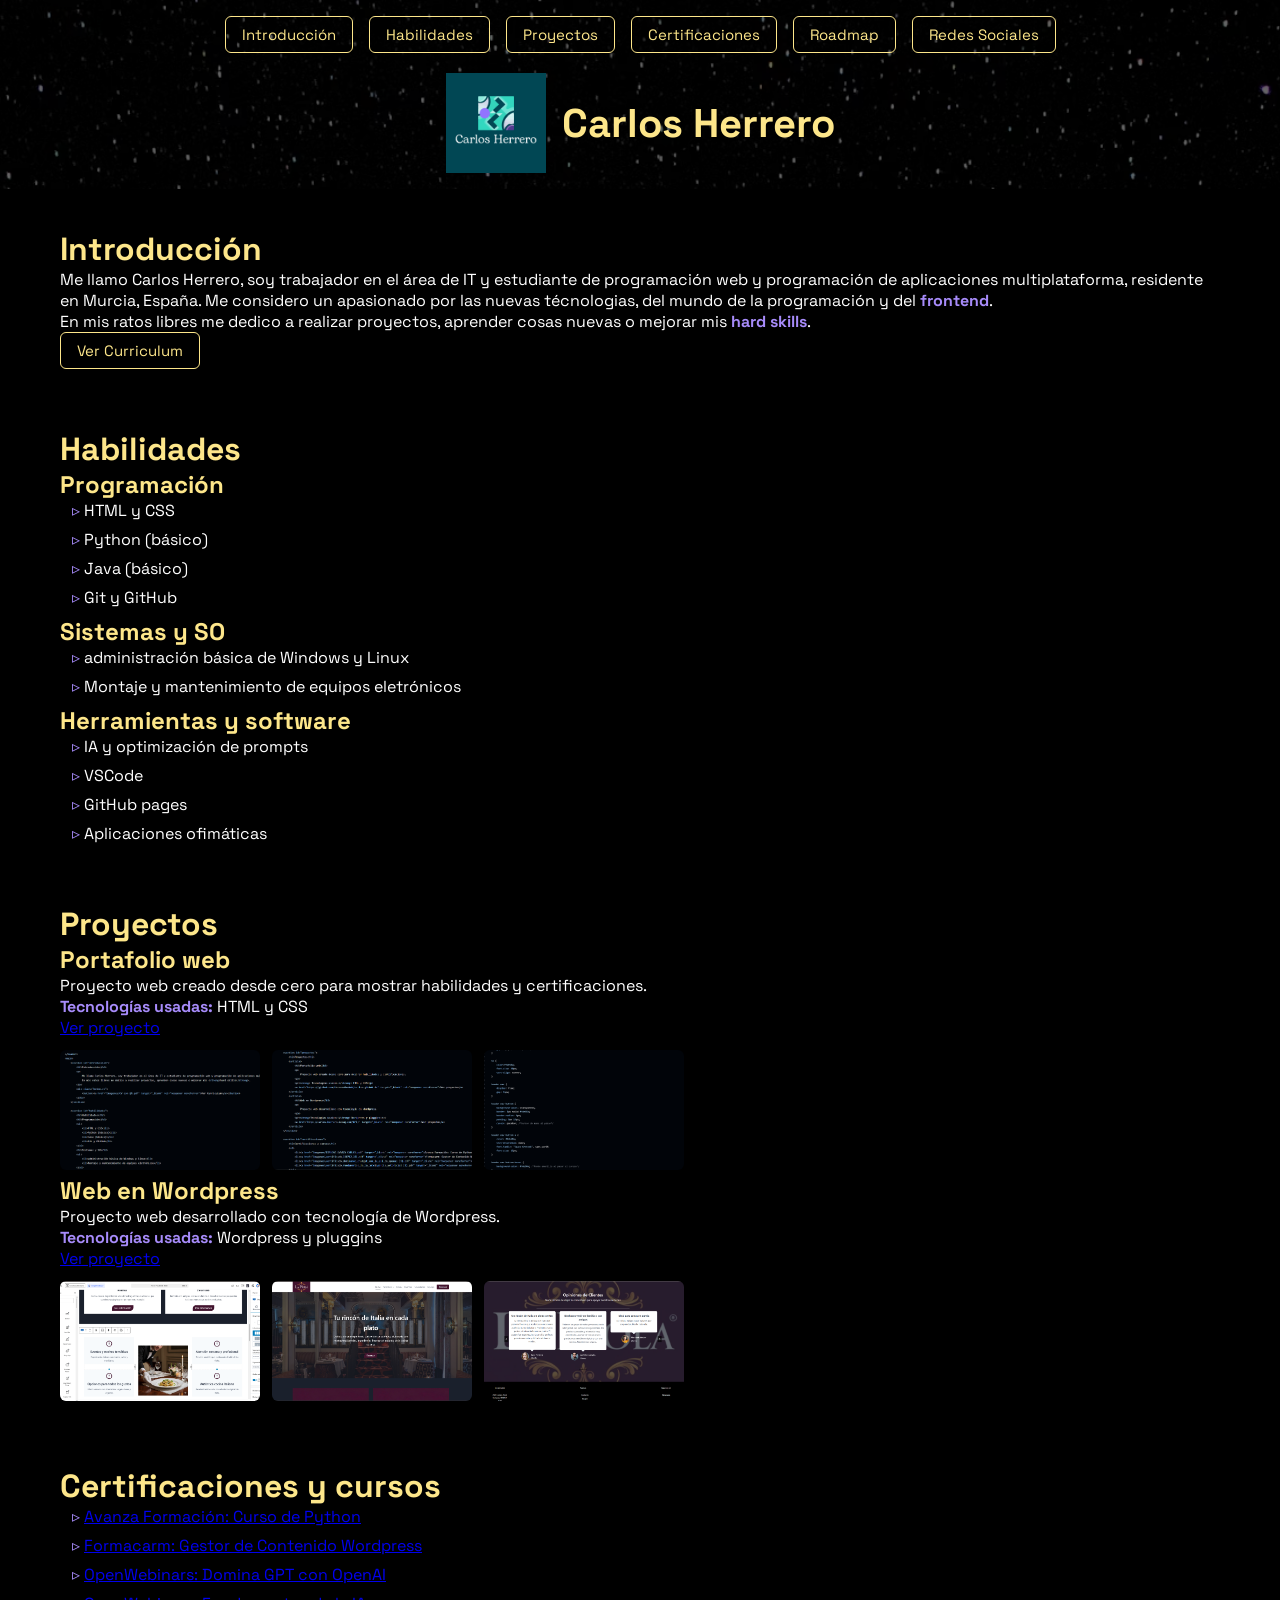
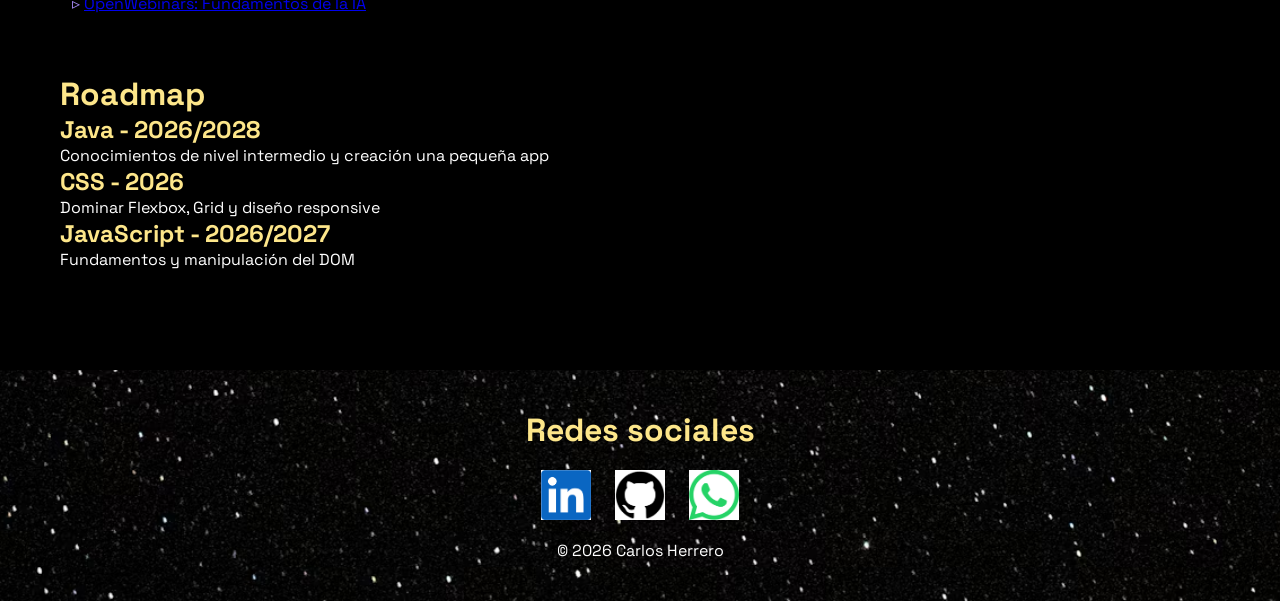
==== commit 760a632f: "Fix social media links in footer" ====
--- a/index.html
+++ b/index.html
@@ -131,8 +131,8 @@
         <footer id="redessociales">
             <h2>Redes sociales</h2>
             <div class="iconos-redes">
-                <a href="https://www.linkedin.com/in/carlos-herrero-solá" target="_blank" rel="noopener noreferrer"><img class="redes" src="Imagenes\Linkedin.png" alt="Linkedin"></a><br>
-                <a href="https://github.com/HerreroDevWeb" target="_blank" rel="noopener noreferrer"><img class="redes" src="Imagenes\GitHub.png" alt="GitHub"></a><br>
+                <a href="https://www.linkedin.com/in/carlos-herrero-solá" target="_blank" rel="noopener noreferrer"><img class="redes" src="Imagenes\Linkedin.png" alt="Linkedin"></a>
+                <a href="https://github.com/HerreroDevWeb" target="_blank" rel="noopener noreferrer"><img class="redes" src="Imagenes\GitHub.png" alt="GitHub"></a>
                 <a href="https://wa.me/34613026370" target="_blank" rel="noopener noreferrer"><img class="redes" src="Imagenes\whatsapp (1).png" alt="WhatsApp"></a>
             </div>
             <p>© 2026 Carlos Herrero</p>
--- a/style.css
+++ b/style.css
@@ -200,5 +200,35 @@
 }
 /*-------------Responsive-----------------*/
 @media (max-width: 768px) {
-
-} 
+     h1 {
+        font-size: 28px;
+    }
+
+    header nav {
+        flex-wrap: wrap;
+        justify-content: center;
+        gap: 8px;
+    }
+
+    header nav button {
+        padding: 6px 10px;
+        font-size: 13px;
+    }
+
+    main {
+        padding: 20px 16px;
+    }
+
+    .html-imagenes {
+        flex-direction: column;
+    }
+
+    .proyectohtml-imagen {
+        width: 100%;
+        height: auto;
+    }
+
+    footer {
+        padding: 20px 16px;
+    }
+} 
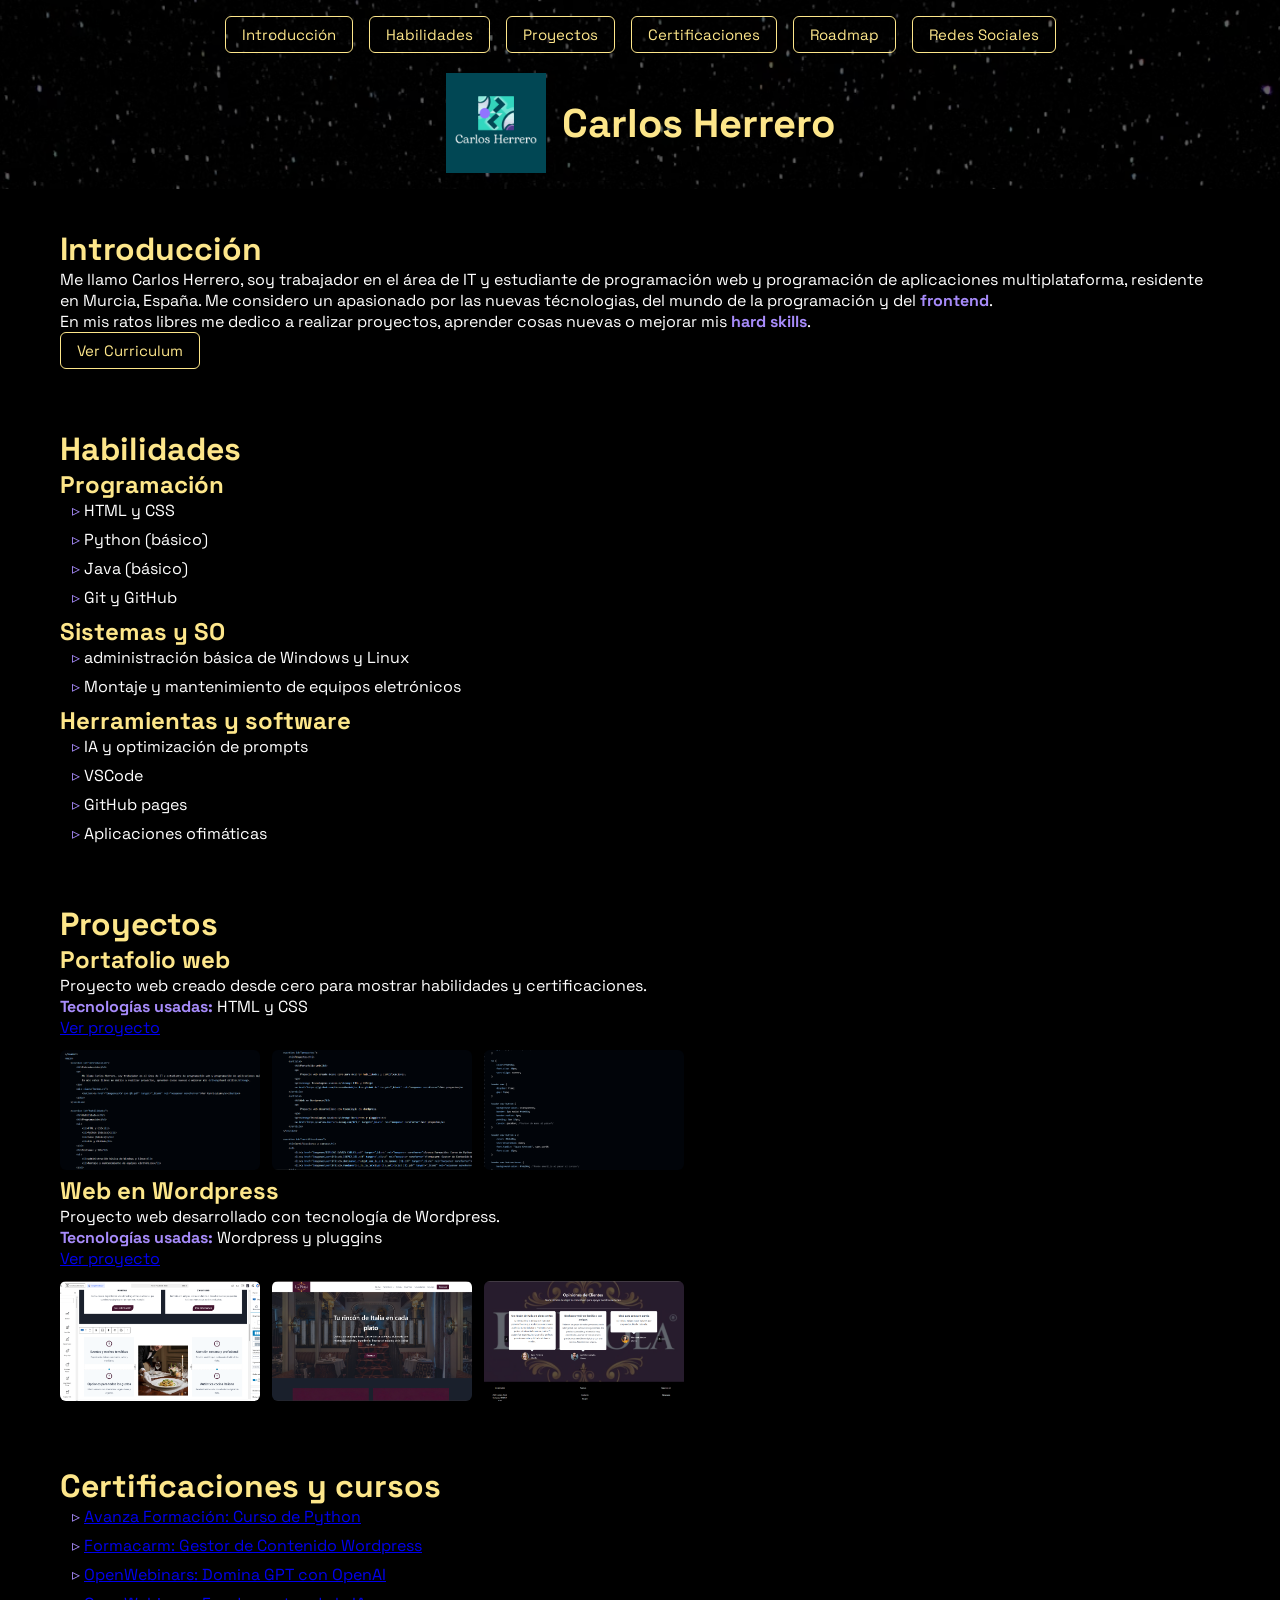
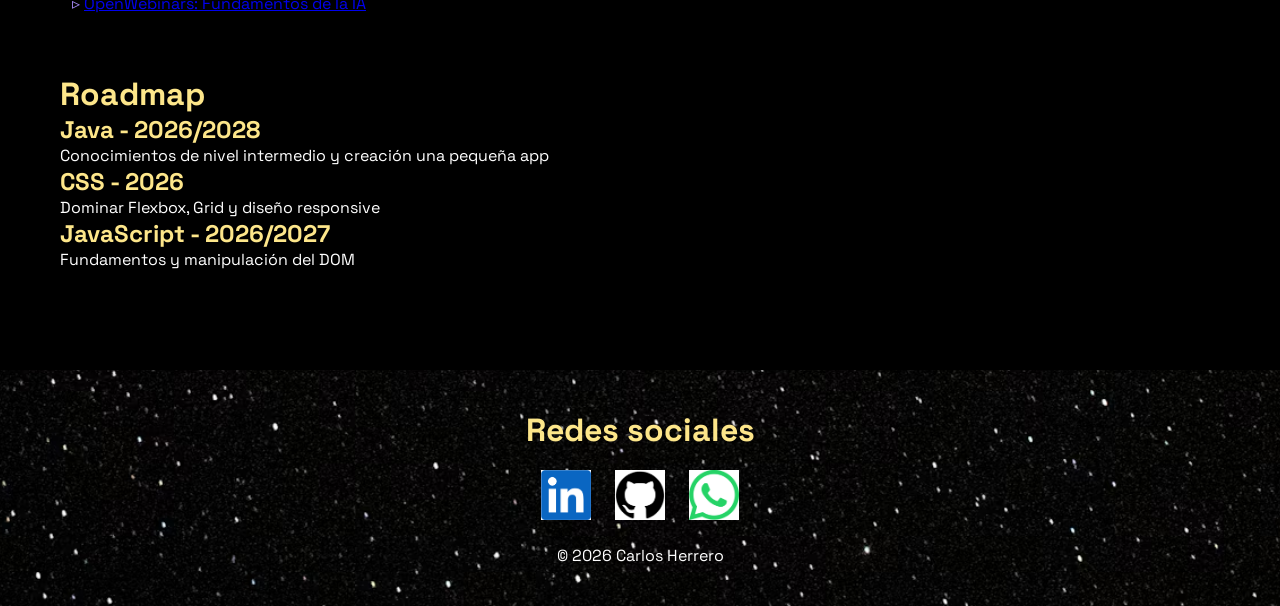
==== commit 06c017ef: "Update CV link to new PDF file" ====
--- a/index.html
+++ b/index.html
@@ -45,7 +45,7 @@
                     En mis ratos libres me dedico a realizar proyectos, aprender cosas nuevas o mejorar mis <strong>hard skills</strong>.
                 </p>
                 <div class="boton-cv">
-                    <button><a href="Imagenes/CV con QR.pdf" target="_blank" rel="noopener noreferrer">Ver Curriculum</a></button>
+                    <button><a href="Imagenes/Carlos_Herrero_CV_QR.pdf" target="_blank" rel="noopener noreferrer">Ver Curriculum</a></button>
                 </div>
             </section>
             
--- a/style.css
+++ b/style.css
@@ -191,8 +191,6 @@
 }
 
 .iconos-redes {
-    width: 50px;
-    height: 50px;
     display: flex;
     flex-direction: row;
     justify-content: center;
